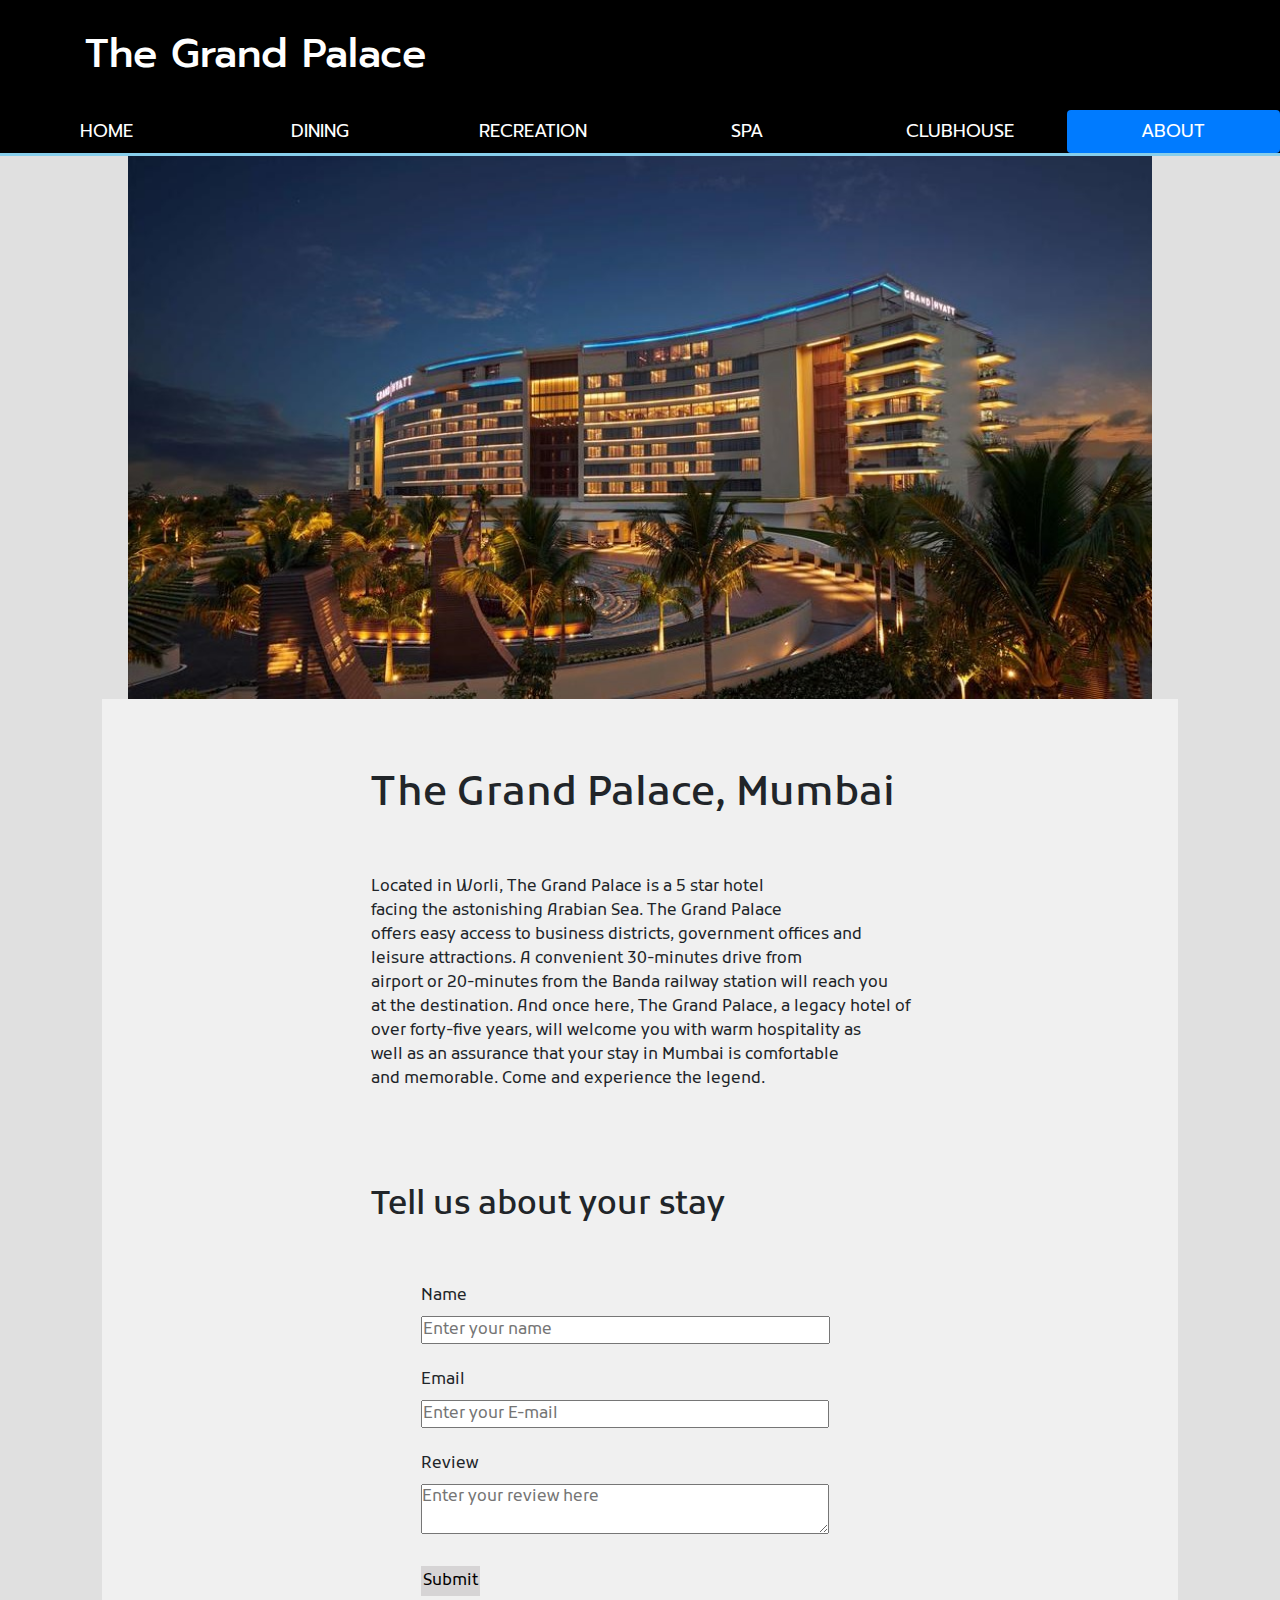
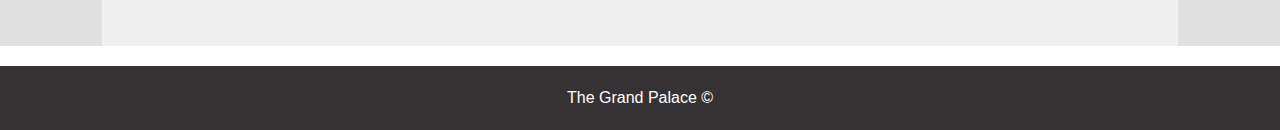
==== about.html @ 793d5a67 "fc" ====
<!DOCTYPE html>
<html lang="en">
	<head>
    	<meta charset="UTF-8">
    	<meta name="viewport" content="width=device-width, initial-scale=1.0">
    		<title>The Grand Palace | About</title>
    		<link href="css/Services.css" rel="stylesheet">
		<link href="https://fonts.googleapis.com/css2?family=Domine&family=Kufam:wght@500&display=swap" rel="stylesheet">
		<link rel="stylesheet" href="https://s.pageclip.co/v1/pageclip.css" media="screen">
     <link href="https://fonts.googleapis.com/css2?family=Prompt&display=swap" rel="stylesheet">
		 <link rel="stylesheet" href="https://stackpath.bootstrapcdn.com/bootstrap/4.5.2/css/bootstrap.min.css" integrity="sha384-JcKb8q3iqJ61gNV9KGb8thSsNjpSL0n8PARn9HuZOnIxN0hoP+VmmDGMN5t9UJ0Z" crossorigin="anonymous">
	</head>
	
	<body>
	<header style="top: 0;
z-index: 50;
position: fixed;
width: 100%;"> 
    <div class="container">
        
       <h1>The Grand Palace</h1><br>
    </div>
       <!--navbutton \\justified makes sure everything fits properly-->
       <!--home dining recreation spa gym about-->
      <div> <ul class="nav nav-pills nav-justified">
            <li class="nav-item">
              <a class="nav-link " href="index.html">Home</a>
            </li>
            <li class="nav-item">
                <a class="nav-link " href="dining.html">Dining</a>
              </li>
              <li class="nav-item">
                <a class="nav-link " href="recreation.html">Recreation</a>
              </li>
            <li class="nav-item">
              <a class="nav-link " href="spa.html" title="Redirect to the spa page">Spa</a>
            </li>
            <li class="nav-item">
              <a class="nav-link " href="clubhouse.html" title="">Clubhouse</a>
            </li>
            <li class="nav-item">
              <a class="nav-link active " href="#">About</a>
            </li> 
        </div> 
        </header>

	<div class="abt">
		<center><img src="resources/h2.jpg" width="80%"></center>
		<div class="itr"><br><br><br>
			<h1>The Grand Palace, Mumbai</h1><br><br>
			Located in Worli, The Grand Palace is a 5 star hotel<br> facing the astonishing Arabian Sea. The Grand Palace<br>
			offers easy access to business districts, government offices and<br> leisure attractions. A convenient 30-minutes drive from <br>airport or 20-minutes from the Banda railway station will reach you <br>at the destination. And once here, The Grand Palace, a legacy hotel of <br>over forty-five years, will welcome you with warm hospitality as<br> well as an assurance that your stay in Mumbai is comfortable<br> and memorable. Come and experience the legend.<br><br><br><br><br>

      <h2>Tell us about your stay</h2>
      <form action="https://send.pageclip.co/gb5EtFhcrDtslO0R7QG9I0VwjcHjdf6P/Feedback" class="pageclip-form" method="post" autocomplete="off">
        <!-- Replace these inputs with your own. Make sure they have a "name" attribute! -->

	<label>Name</label><br>
        <input type="text" name="name" placeholder="Enter your name" style="width: 180.2%;" pattern="/^[a-z ]{3,20}*$/i"/>
        <br><br>

	<label>Email</label><br>
        <input type="email" name="email" placeholder="Enter your E-mail" style="width: 180%;"/>
        <br><br>
      
	<label>Review</label><br>
        <textarea name="response" placeholder="Enter your review here" style="width: 180%;"></textarea>
       

     <!-- This button will have a loading spinner. Keep the inner span for best results. -->
        <br><br><button type="submit" class="pageclip-form__submit">
        
          <span>Submit</span>
        </button>
      </form>
		</div>
	</div>
	 <footer>The Grand Palace &copy;</footer>
   <script src="https://s.pageclip.co/v1/pageclip.js" charset="utf-8"></script>
	</body>
	
</html>
---- css/Services.css ----
*{margin: 0; padding:0;}

/*header css*/
header {
  background: black;
  color: #ffffff;
  padding-top: 30px;
  min-height: 70px;
  border-bottom: skyblue 3px solid;
}
header{font-family: 'Prompt', sans-serif;}
header a {
  color: white;
  text-decoration: none;
  text-transform: uppercase;
  font-size: 18px;}

footer {
  padding: 20px;
  margin-top: 00px;
  color: white;
  background-color: #353233;
  text-align: center;
}

body {font-family:Arial, Helvetica, sans-serif;font-size: 16px;line-height: 1.5em;padding:0;margin:0;background-color: #f4f4f4;} 

a {  text-decoration: none;}

ul{ padding:0px;margin:0px;} 

form img{ float: right; background-repeat: no repeat;}

form button{ background-color:#817b7d3b;color:black;border:10px;padding:1%; height:30px;text-align: center;display: inline-block;}

form{ margin:50px;margin-right: auto;}

form button:hover{color:red;}

li:hover{color:#cccccc;font-weight: bold;}


#Showcase{
    min-height:500px;
    background:url(showspa.jpg) 0 -390px;
    background-repeat:no-repeat;
    color:white;
    text-align:center;
}
#Showcase h1{
    margin-top:10%;
    font-size:5%;
    margin-bottom:3%;

}
#Showcase p{
    font-size: 20px;
}




/* this class is just for the form alignment*/
#align{
    padding:15px;
    color: black;
    background:#f4f4f4 ;
}
#align form{
    float: center;
}
#align input[type="text"]{
    width:250px;
    padding:4px;
    height:20px;

}




/*container aligns the webpage to centre*/
.container{ 
    width: 80%; /*response to sizing the tab*/
    margin:auto; /*auto aligns*/
    overflow: hidden;


}
   list-style-type: none;
}
#rInp{
    line-height: 1em;
    font-weight: 300;

}
header #brand{
    float:left;

}
header #brand h1{
    margin:0;
    padding:0;

}
header nav{
    float:right;
}
 

header .current a{
    color: red;
    font-weight: bold;
}
 header a:hover{
     color:#cccccc;
     font-weight: bold;
 }
 #sidebar{float: right;
        width:30%;
        margin-left: 40px;

 }
 /*images css*/
 .displayImages{
     margin-top: 20px;
     

 }
 .displayImages img{
     float: left;
     width: 33%;
 }
 footer{
     padding:20px;
     margin-top: 20px;
    color: white;
    background-color:#353233 ;
    text-align: center;
 }
.yoga{background-color:#f1f1f1;}

.pool{background-color:#f1f1f1 ;margin-top:-8px;}

.wed{background-color:#f1f1f1;}

.abt{margin-top:10%; background-color:#e0e0e0;}

.itr{margin-right:8%;margin-left:8%; font-family: 'Domine', serif;font-family: 'Kufam', cursive;}

/*header css*/
header{
    background:black ;
    color: #FFFFFF;
    padding-top: 30px ;
    min-height: 70px;
    border-bottom: skyblue 3px solid;
}
header a{
    color:white;
    text-decoration: none;
    text-transform: uppercase;
    font-size: 18px;
}

.itr{background-color:#f0f0f0;display:grid;justify-content: center; align-items: center; text-align: justify;}
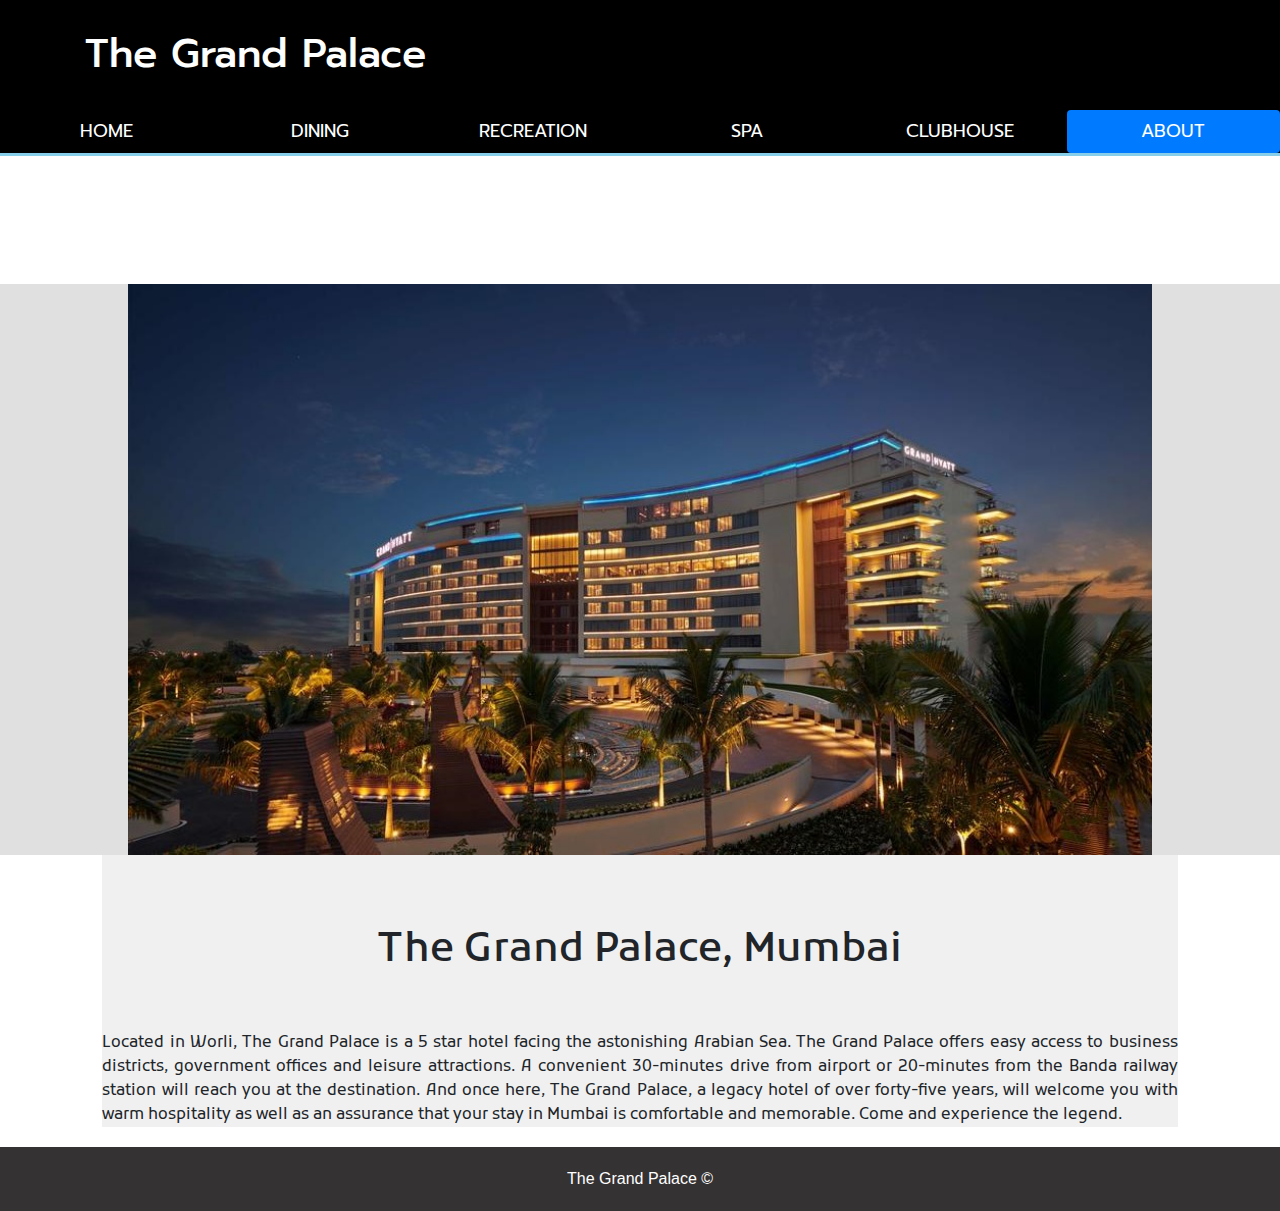
==== commit 0ce43cb7: "Update about.html" ====
--- a/about.html
+++ b/about.html
@@ -14,7 +14,7 @@
 	<body>
 	<header style="top: 0;
 z-index: 50;
-position: fixed;
+
 width: 100%;"> 
     <div class="container">
         
@@ -45,38 +45,17 @@
         </header>
 
 	<div class="abt">
-		<center><img src="resources/h2.jpg" width="80%"></center>
-		<div class="itr"><br><br><br>
-			<h1>The Grand Palace, Mumbai</h1><br><br>
-			Located in Worli, The Grand Palace is a 5 star hotel<br> facing the astonishing Arabian Sea. The Grand Palace<br>
-			offers easy access to business districts, government offices and<br> leisure attractions. A convenient 30-minutes drive from <br>airport or 20-minutes from the Banda railway station will reach you <br>at the destination. And once here, The Grand Palace, a legacy hotel of <br>over forty-five years, will welcome you with warm hospitality as<br> well as an assurance that your stay in Mumbai is comfortable<br> and memorable. Come and experience the legend.<br><br><br><br><br>
+		<center><img src="resources/h2.jpg" width="80%" height="60%"></center>
+	</div>
+        
+        <div class="it1">
+         <div class="itr"><br><br><br><h1 align="center">The Grand Palace, Mumbai</h1><br><br>
+		<div class="it2">Located in Worli, The Grand Palace is a 5 star hotel facing the astonishing Arabian Sea. The Grand Palace
+			offers easy access to business districts, government offices and leisure attractions. A convenient 30-minutes drive from airport or 20-minutes from                         the Banda railway station will reach you at the destination. And once here, The Grand Palace, a legacy hotel of over forty-five years, will welcome                         you with warm hospitality as well as an assurance that your stay in Mumbai is comfortable and memorable. Come and experience the legend.
+        </div></div></div>
 
-      <h2>Tell us about your stay</h2>
-      <form action="https://send.pageclip.co/gb5EtFhcrDtslO0R7QG9I0VwjcHjdf6P/Feedback" class="pageclip-form" method="post" autocomplete="off">
-        <!-- Replace these inputs with your own. Make sure they have a "name" attribute! -->
-
-	<label>Name</label><br>
-        <input type="text" name="name" placeholder="Enter your name" style="width: 180.2%;" pattern="/^[a-z ]{3,20}*$/i"/>
-        <br><br>
-
-	<label>Email</label><br>
-        <input type="email" name="email" placeholder="Enter your E-mail" style="width: 180%;"/>
-        <br><br>
-      
-	<label>Review</label><br>
-        <textarea name="response" placeholder="Enter your review here" style="width: 180%;"></textarea>
-       
-
-     <!-- This button will have a loading spinner. Keep the inner span for best results. -->
-        <br><br><button type="submit" class="pageclip-form__submit">
-        
-          <span>Submit</span>
-        </button>
-      </form>
-		</div>
-	</div>
 	 <footer>The Grand Palace &copy;</footer>
    <script src="https://s.pageclip.co/v1/pageclip.js" charset="utf-8"></script>
 	</body>
 	
-</html>+</html>
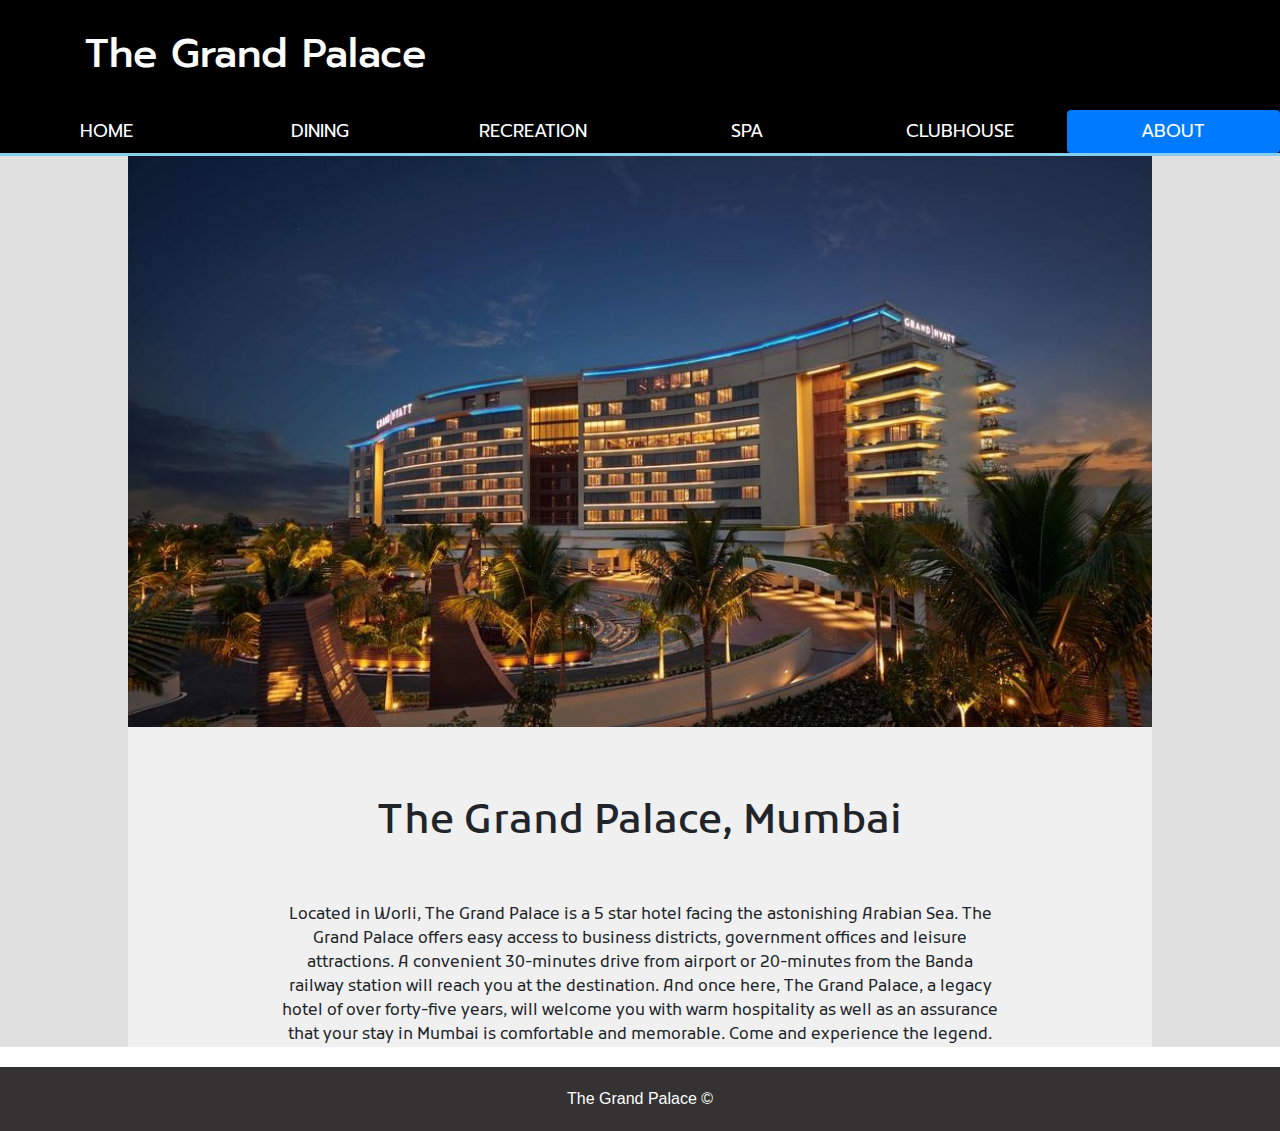
==== commit c5644d82: "Update about.html" ====
--- a/about.html
+++ b/about.html
@@ -27,16 +27,16 @@
               <a class="nav-link " href="index.html">Home</a>
             </li>
             <li class="nav-item">
-                <a class="nav-link " href="dining.html">Dining</a>
+                <a class="nav-link " href="Dining.html">Dining</a>
               </li>
               <li class="nav-item">
                 <a class="nav-link " href="recreation.html">Recreation</a>
               </li>
             <li class="nav-item">
-              <a class="nav-link " href="spa.html" title="Redirect to the spa page">Spa</a>
+              <a class="nav-link " href="Spa.html" title="Redirect to the spa page">Spa</a>
             </li>
             <li class="nav-item">
-              <a class="nav-link " href="clubhouse.html" title="">Clubhouse</a>
+              <a class="nav-link " href="Clubhouse.html" title="">Clubhouse</a>
             </li>
             <li class="nav-item">
               <a class="nav-link active " href="#">About</a>
--- a/css/Services.css
+++ b/css/Services.css
@@ -144,9 +144,14 @@
 
 .wed{background-color:#f1f1f1;}
 
-.abt{margin-top:10%; background-color:#e0e0e0;}
+.abt{ background-color:#e0e0e0;}
 
-.itr{margin-right:8%;margin-left:8%; font-family: 'Domine', serif;font-family: 'Kufam', cursive;}
+.itr{margin-right:10%;
+     margin-left:10%;  
+     font-family: 'Domine', serif;
+      font-family: 'Kufam', cursive;}
+
+.it1{background-color:#e0e0e0;}
 
 /*header css*/
 header{
@@ -162,5 +167,8 @@
     text-transform: uppercase;
     font-size: 18px;
 }
-
-.itr{background-color:#f0f0f0;display:grid;justify-content: center; align-items: center; text-align: justify;}
+.it2{margin-left:15%; margin-right:15%; display: grid;
+  justify-content: center;
+  align-items: center;
+  text-align: center;}
+.itr{background-color:#f0f0f0;} 
